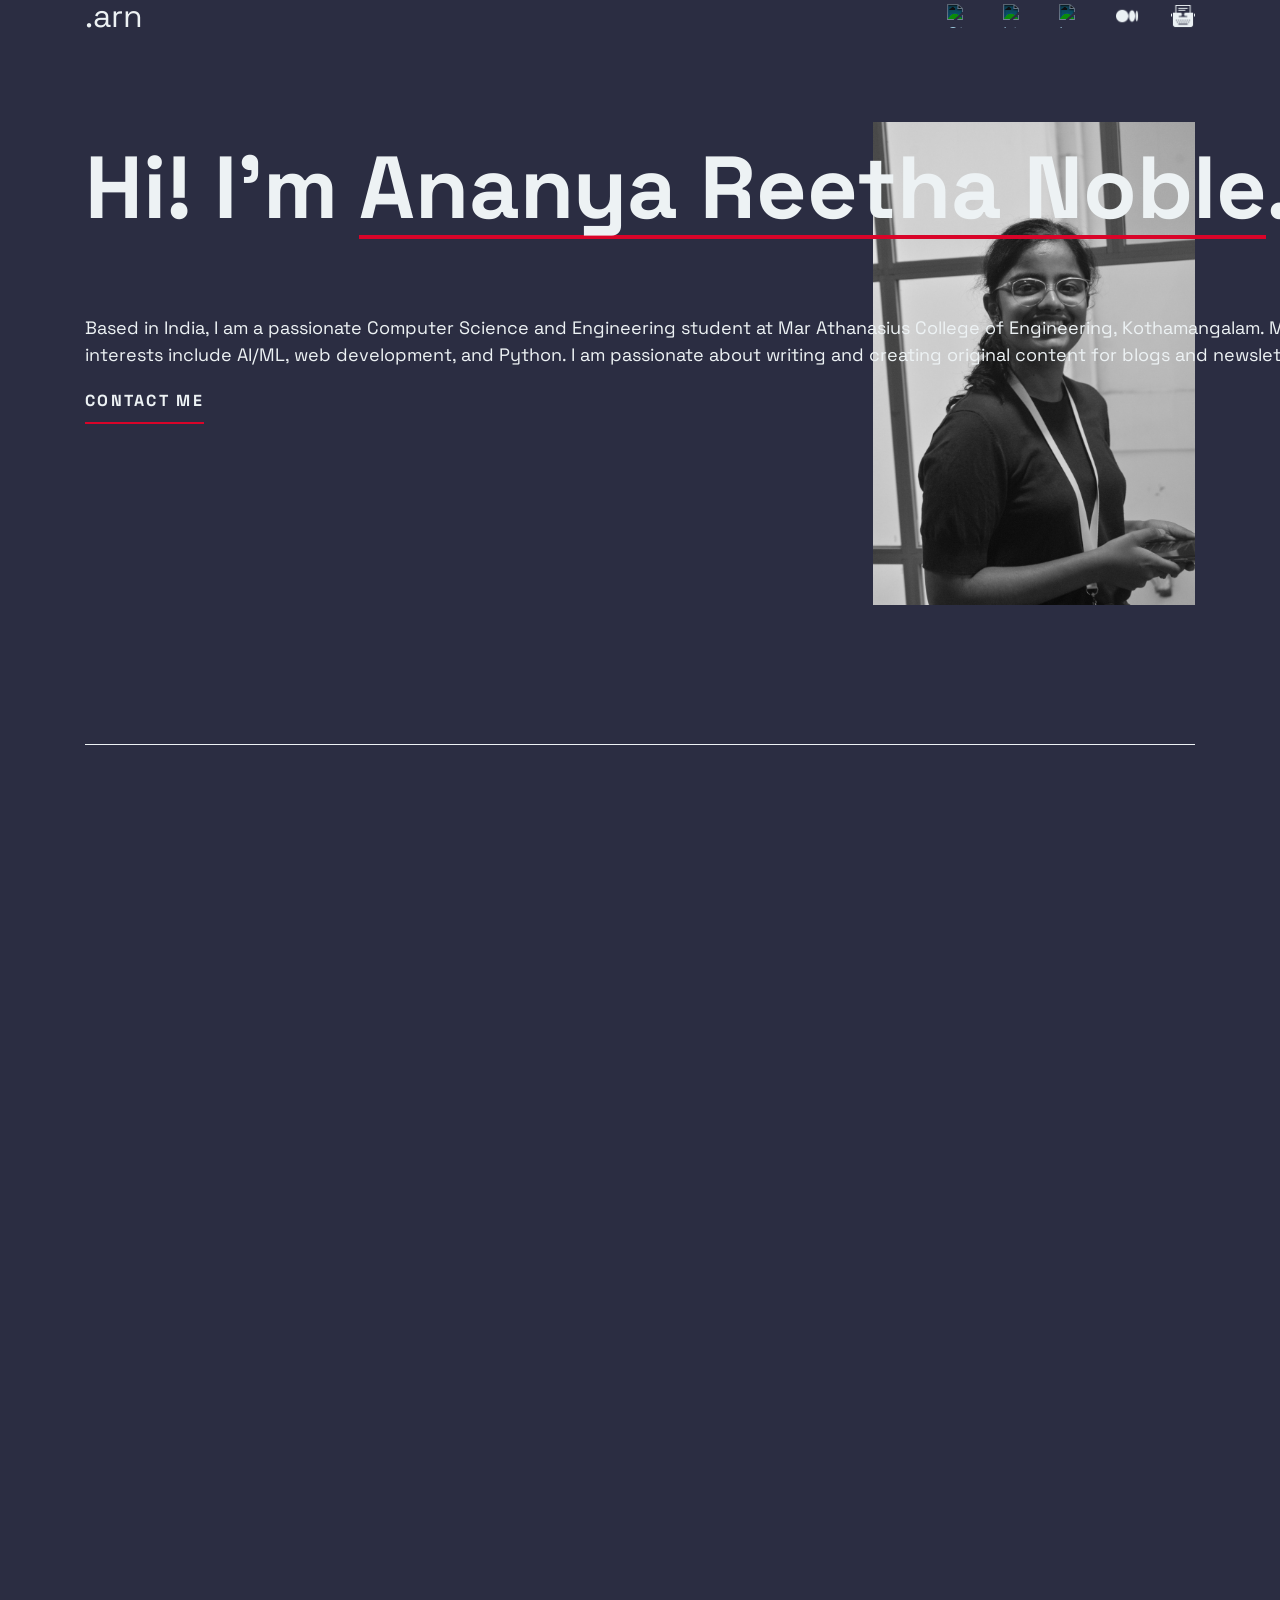
==== index.html @ d07ac7af "Update 5" ====
<!DOCTYPE html>
<html lang="en">
  <head>
    <meta charset="UTF-8" />
    <meta name="viewport" content="width-device-width, initial-scale = 1.0" />
    <link rel="stylesheet" href="style.css" />
    <title>Ananya</title>
    <link rel="preconnect" href="https://fonts.googleapis.com" />
    <link rel="preconnect" href="https://fonts.gstatic.com" crossorigin />
    <link
      href="https://fonts.googleapis.com/css2?family=Space+Grotesk:wght@400;500;700&display=swap"
      rel="stylesheet"
    />
  </head>
  <body>
    <header class="header">
      <div class="wrapper">
        <nav class="header_nav">
          <a href="/" class="header_home">.arn</a>
          <a href="https://github.com/ananyarn" class="social"
            ><img src="images/github.png" alt="GitHub" width="24" height="24"
          /></a>
          <a href="https://www.linkedin.com/in/ananya298/" class="social"
            ><img
              src="images/linkedin.png"
              alt="LinkedIn"
              width="24"
              height="24"
          /></a>
          <a href="https://www.instagram.com/_ananyarn_/" class="social"
            ><img
              src="images/instagram.png"
              alt="Instagram"
              width="24"
              height="24"
          /></a>
          <a href="https://arn2908.medium.com/" class="social"
            ><img src="images/medium.png" alt="Medium" width="24" height="24"
          /></a>
          <a href="https://ananyarita.wixsite.com/felicity" class="social"
            ><img src="images/blog.png" alt="Blog" width="24" height="24"
          /></a>
        </nav>
      </div>
    </header>
    <main id="main">
      <section class="hero">
        <div class="wrapper hero_wrapper">
          <picture class="hero_img">
            <source media="(min-width: 62.5em)" srcset="images/large.jpg" />
            <source media="(min-width: 37.5em)" srcset="images/medium.jpg" />
            <img
              class="hero_img"
              src="images/small.jpg"
              alt="Annu's Image"
              width-="174"
              height="383"
            />
          </picture>
          <div class="hero_text">
            <h1 class="hero_headline">
              Hi! <br />I'm <span>Ananya Reetha Noble</span>.
            </h1>
            <p class="hero_description">
              Based in India, I am a passionate Computer Science and Engineering
              student at Mar Athanasius College of Engineering, Kothamangalam.
              My interests include AI/ML, web development, and Python. I am
              passionate about writing and creating original content for blogs
              and newsletters.
            </p>
            <a href="" class="hero_contact underline">Contact Me</a>
          </div>
        </div>
      </section>
    </main>
    <footer class="footer"></footer>
  </body>
</html>
---- style.css ----
:root {
  --black: #2b2d42;
  --grey: #8d99ae;
  --white: #edf2f4;
  --red: #ef233c;
  --dred: #d90429;
  --fs-18: 1.125rem;
  --fs-88: 5.5rem;
  --fs-72: 4.5rem;
  --fs-40: 2.5rem;
  --fs-32: 2rem;
  --fs-48: 3rem;
  --fs-24: 1.5rem;
  --container: 69.375rem;
  --transition: 250ms ease-in-out;
}

html {
  box-sizing: border-box;
  font-size: 100%;
}

*,
*::before,
*::after {
  box-sizing: inherit;
}

h1,
h2,
h3,
p {
  margin-block-start: 0;
}

h1,
h2,
h3 {
  line-height: 1;
}

body {
  margin: 0;
  background-color: var(--black);
  font-family: "Space Grotesk", sans-serif;
  color: var(--white);
  font-size: var(--fs-18);
  line-height: 1.56;
  padding-bottom: 60rem;
}

h1,
h2,
p {
  margin-top: 0;
  font-size: 1rem;
  font-size: clamp(1rem, 0.86rem + 0.62vw, 1.125rem);
  line-height: 1.5;
  color: var(--white);
}

h1 {
  font-size: 2.5rem;
  font-size: clamp(2.5rem, 0.7rem + 7.7vw, 5.5rem);
  margin-top: 20px;
}

@media (min-width: 600px) {
  h1 {
    margin-bottom: 60px;
  }
}

a {
  transition: color var(--transition);
}

a:hover {
  color: var(--dred);
}

a.underline,
button {
  display: inline-block;
  padding-bottom: 0.625rem;
  font-size: 1rem;
  line-height: 1.625;
  letter-spacing: 0.143em;
  font-weight: 700;
  text-transform: uppercase;
  color: var(--white);
  text-decoration: none;
  background-image: linear-gradient(to right, var(--dred) 75%, var(--dred) 75%);
  background-position: 0 2.1em;
  background-repeat: repeat-x;
  background-size: 8px 2px;
}

.social img {
  display: block;
  filter: invert(98%) sepia(13%) saturate(482%) hue-rotate(170deg)
    brightness(100%) contrast(91%);
}

.social:hover > img {
  filter: invert(19%) sepia(96%) saturate(3857%) hue-rotate(340deg)
    brightness(81%) contrast(115%);
  transition: fill var(--transition);
}
.wrapper {
  width: calc(100%-2rem);
  max-width: var(--container);
  margin-inline: auto;
}

@media (min-width: 37.5rem) {
  .wrapper {
    width: calc(100%-3.5rem);
  }
}

.header_home {
  font-size: 1.5rem;
  font-size: clamp(1.5rem, 1.02rem + 2.04vw, 2rem);
  color: var(--white);
  text-decoration: none;
  flex: 1 0 100%;
  line-height: 1;
}

.header_nav {
  display: flex;
  flex-wrap: wrap;
  justify-content: center;
  text-align: center;
  gap: 20px 25px;
  /*margin-bottom: 90px;*/
}

@media (min-width: 37.5rem) {
  .header_nav {
    justify-content: flex-start;
    align-items: center;
    text-align: left;
    gap: 32px;
    margin-bottom: 90px;
  }
  .header_home {
    flex: 1;
    margin-inline-end: auto;
  }
}

.hero_img {
  position: absolute;
  top: 0;
  left: 50%;
  translate: -50%;
  width: 174px;
  height: auto;
}

.hero_text {
  position: relative;
  text-align: center;
  top: 295px;
}

h1 > span {
  background-image: linear-gradient(to right, var(--dred) 75%, var(--dred) 75%);
  background-position: 0 1.18em;
  background-repeat: repeat-x;
  background-size: 8px 4px;
}

.hero_wrapper {
  position: relative;
  padding-bottom: 320px;
  border-bottom: 1px solid var(--white);
}

.hero_headline > br {
  display: none;
}

.hero_headline {
  margin-block-end: 24px;
}

@media (min-width: 37.5em) {
  .hero_img {
    height: auto;
    width: 20.125rem;
    left: auto;
    right: 0;
    translate: 0;
  }
  .hero_text {
    width: 58vw;
    text-align: left;
    margin-top: 0;
    top: 0;
  }

  .hero_headline {
    margin-block-end: 60px;
  }

  .hero_headline > br {
    display: inline-block;
  }
}

@media (min-width: 62.5em) {
  .hero_img {
    height: auto;
    width: 20.125rem;
    left: auto;
    right: 0;
    translate: 0;
  }
  .hero_text {
    width: 100vw;
    text-align: left;
    margin-top: 0;
  }
  .hero_headline > br {
    display: none;
  }
}
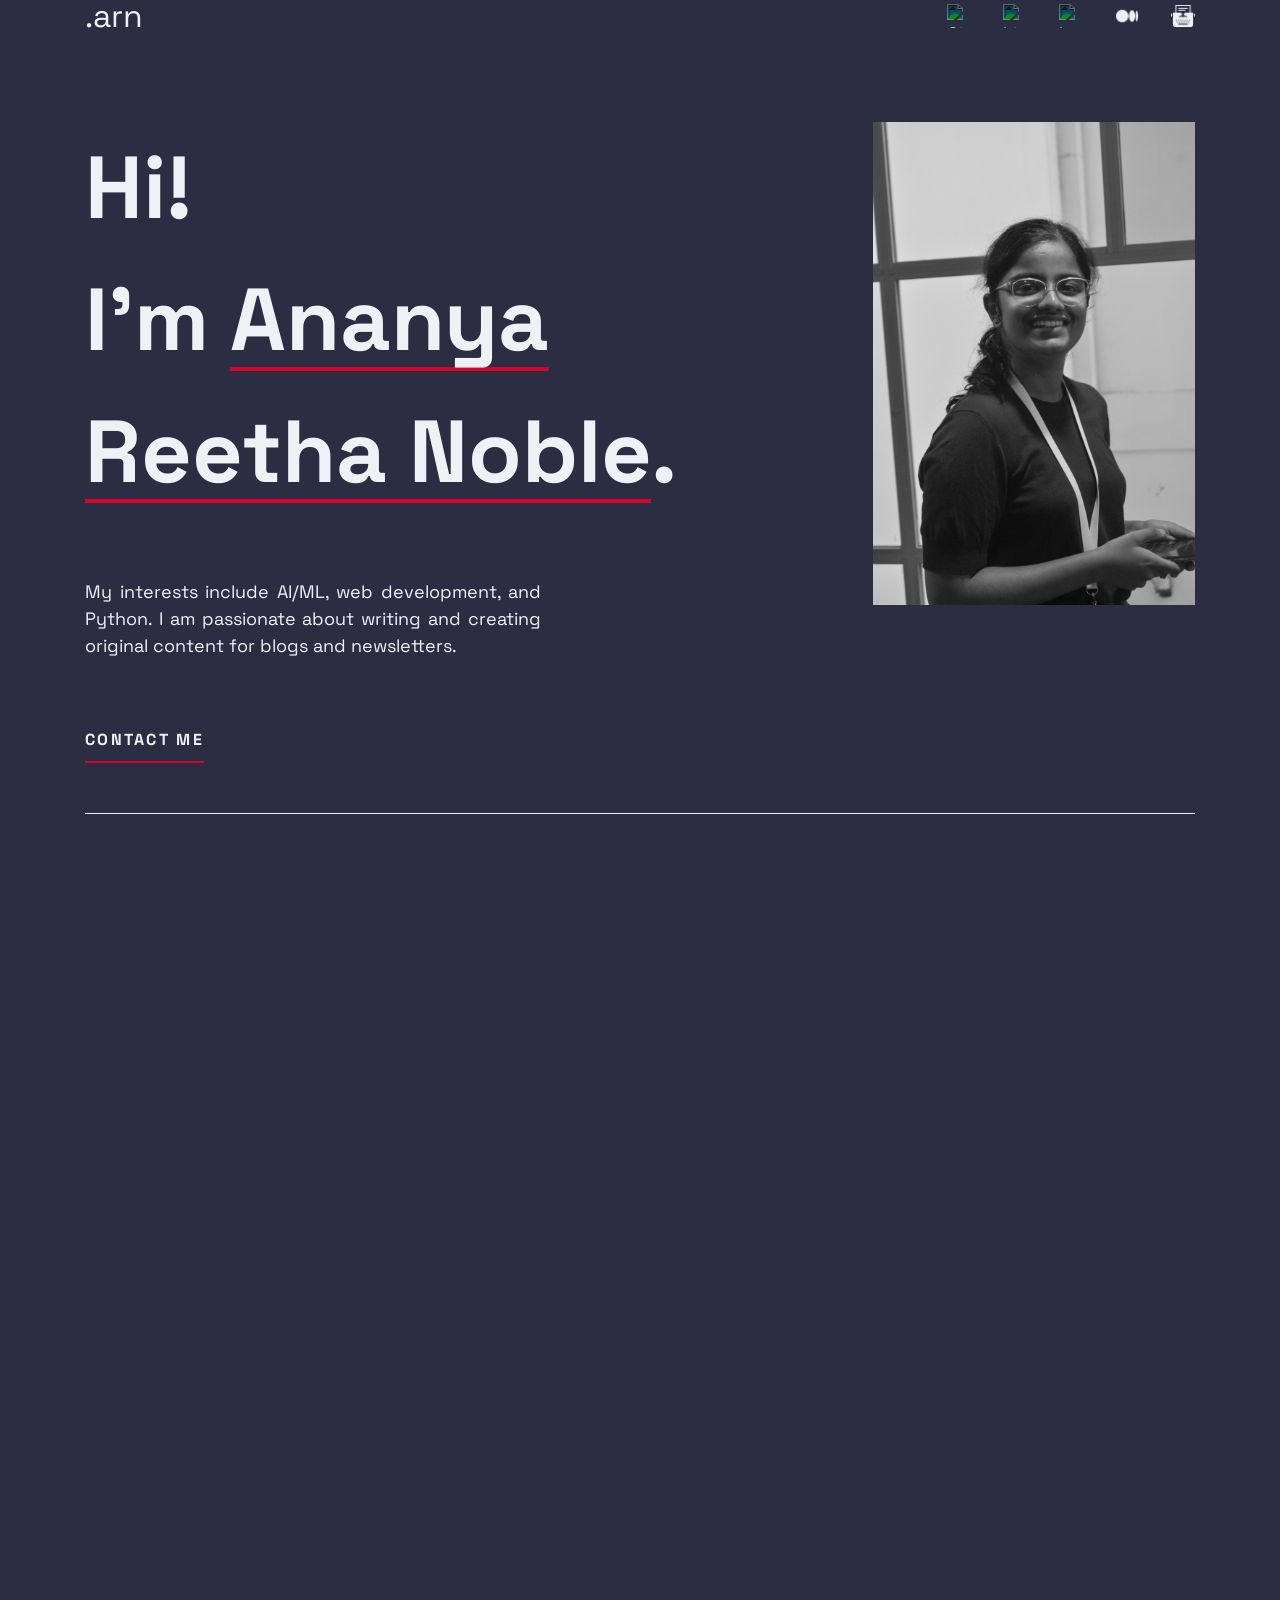
==== commit e3c35d09: "Update 6" ====
--- a/index.html
+++ b/index.html
@@ -59,11 +59,10 @@
           </picture>
           <div class="hero_text">
             <h1 class="hero_headline">
-              Hi! <br />I'm <span>Ananya Reetha Noble</span>.
+              Hi! <br />I'm
+              <span>Ananya <br class="desktop-br" />Reetha Noble</span>.
             </h1>
             <p class="hero_description">
-              Based in India, I am a passionate Computer Science and Engineering
-              student at Mar Athanasius College of Engineering, Kothamangalam.
               My interests include AI/ML, web development, and Python. I am
               passionate about writing and creating original content for blogs
               and newsletters.
--- a/style.css
+++ b/style.css
@@ -187,6 +187,14 @@
   margin-block-end: 24px;
 }
 
+.desktop-br {
+  display: none;
+}
+
+.hero_description {
+  margin-block-end: 24px;
+}
+
 @media (min-width: 37.5em) {
   .hero_img {
     height: auto;
@@ -209,6 +217,21 @@
   .hero_headline > br {
     display: inline-block;
   }
+
+  .desktop-br {
+    display: none;
+  }
+
+  .hero_description {
+    margin-block-end: 34px;
+    text-align: justify;
+  }
+
+  .hero_wrapper {
+    position: relative;
+    padding-bottom: 50px;
+    border-bottom: 1px solid var(--white);
+  }
 }
 
 @media (min-width: 62.5em) {
@@ -225,6 +248,18 @@
     margin-top: 0;
   }
   .hero_headline > br {
-    display: none;
-  }
-}
+    display: inline-block;
+  }
+  .desktop-br {
+    display: inline-block;
+  }
+  .hero_description {
+    width: 38ch;
+    margin-block-end: 66px;
+  }
+  .hero_wrapper {
+    position: relative;
+    padding-bottom: 50px;
+    border-bottom: 1px solid var(--white);
+  }
+}
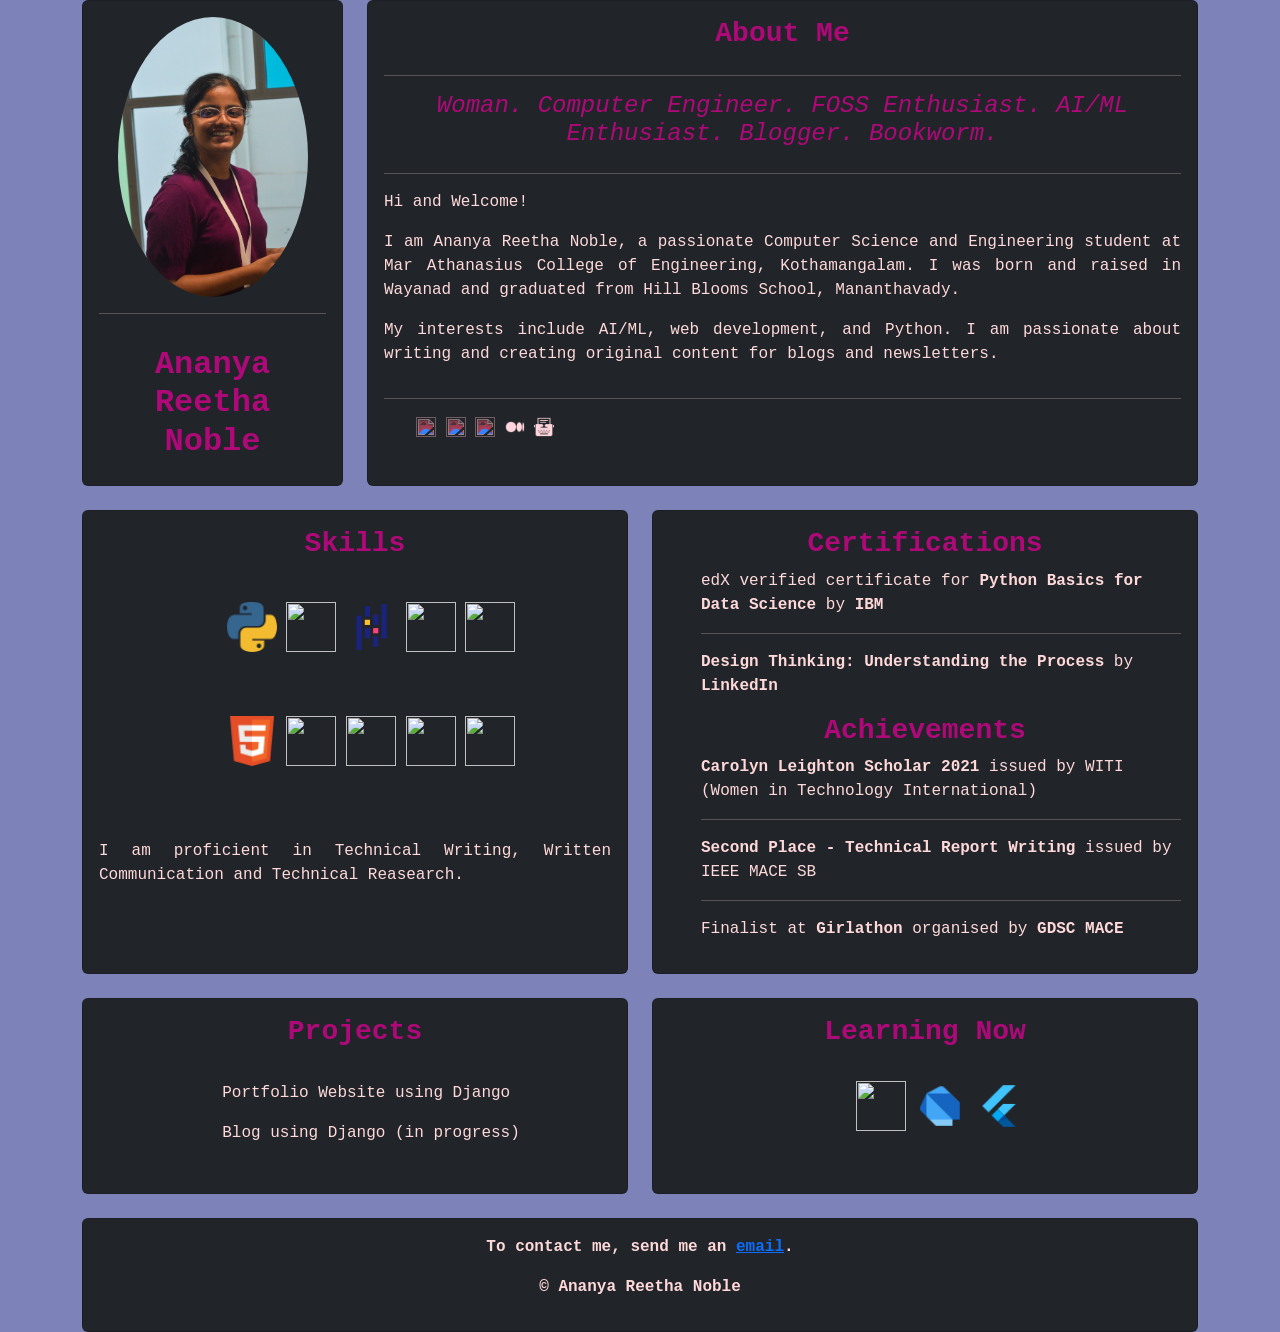
==== commit c8fd6bc3: "Final Update as of 9th April" ====
--- a/index.html
+++ b/index.html
@@ -1,77 +1,152 @@
 <!DOCTYPE html>
-<html lang="en">
-  <head>
-    <meta charset="UTF-8" />
-    <meta name="viewport" content="width-device-width, initial-scale = 1.0" />
-    <link rel="stylesheet" href="style.css" />
-    <title>Ananya</title>
-    <link rel="preconnect" href="https://fonts.googleapis.com" />
-    <link rel="preconnect" href="https://fonts.gstatic.com" crossorigin />
-    <link
-      href="https://fonts.googleapis.com/css2?family=Space+Grotesk:wght@400;500;700&display=swap"
-      rel="stylesheet"
-    />
-  </head>
-  <body>
-    <header class="header">
-      <div class="wrapper">
-        <nav class="header_nav">
-          <a href="/" class="header_home">.arn</a>
-          <a href="https://github.com/ananyarn" class="social"
-            ><img src="images/github.png" alt="GitHub" width="24" height="24"
-          /></a>
-          <a href="https://www.linkedin.com/in/ananya298/" class="social"
-            ><img
-              src="images/linkedin.png"
-              alt="LinkedIn"
-              width="24"
-              height="24"
-          /></a>
-          <a href="https://www.instagram.com/_ananyarn_/" class="social"
-            ><img
-              src="images/instagram.png"
-              alt="Instagram"
-              width="24"
-              height="24"
-          /></a>
-          <a href="https://arn2908.medium.com/" class="social"
-            ><img src="images/medium.png" alt="Medium" width="24" height="24"
-          /></a>
-          <a href="https://ananyarita.wixsite.com/felicity" class="social"
-            ><img src="images/blog.png" alt="Blog" width="24" height="24"
-          /></a>
-        </nav>
-      </div>
-    </header>
-    <main id="main">
-      <section class="hero">
-        <div class="wrapper hero_wrapper">
-          <picture class="hero_img">
-            <source media="(min-width: 62.5em)" srcset="images/large.jpg" />
-            <source media="(min-width: 37.5em)" srcset="images/medium.jpg" />
-            <img
-              class="hero_img"
-              src="images/small.jpg"
-              alt="Annu's Image"
-              width-="174"
-              height="383"
-            />
-          </picture>
-          <div class="hero_text">
-            <h1 class="hero_headline">
-              Hi! <br />I'm
-              <span>Ananya <br class="desktop-br" />Reetha Noble</span>.
-            </h1>
-            <p class="hero_description">
-              My interests include AI/ML, web development, and Python. I am
-              passionate about writing and creating original content for blogs
-              and newsletters.
-            </p>
-            <a href="" class="hero_contact underline">Contact Me</a>
-          </div>
+<html>
+    <head>
+        <title>Ananya</title>
+        <link rel = "stylesheet" href="style.css">
+        <meta name="viewport" content="width=device-width, initial-scale=1">
+        <link href="https://cdn.jsdelivr.net/npm/bootstrap@5.3.0-alpha2/dist/css/bootstrap.min.css" rel="stylesheet" integrity="sha384-aFq/bzH65dt+w6FI2ooMVUpc+21e0SRygnTpmBvdBgSdnuTN7QbdgL+OapgHtvPp" crossorigin="anonymous">
+        <style>
+            body{
+                font-family: 'Courier New', monospace;
+                color: #FFD9DA;
+            }
+            h2{
+                color: #AF0979;
+                text-align: center;
+            }
+            h3{
+                color: #AF0979;
+                text-align: center;
+            }
+            h4{
+                text-align: center;
+                color: #AF0979;
+            }
+            p{
+                text-align: justify;
+            }
+        </style>
+    </head>
+    <body>
+        <div class = "container">
+            <div class = "row"> 
+                <div class = "col-md-3">
+                    <div id = "profile-wrapper" class = "card card-body h-100 bg-dark" >
+                        <img id = "profile-pic" src = "images/annuritanobs.jpg">
+                        <hr>
+                        <p></p>
+                        <h2><b>Ananya Reetha Noble</b></h2>
+                    </div>
+                </div>
+                <div class = "col-md-9">
+                    <div class = "card card-body h-100 bg-dark">
+                        <h3><b>About Me</b></h3>
+                        <hr>
+                        <h4><i>Woman. Computer Engineer. FOSS Enthusiast. AI/ML Enthusiast. Blogger. Bookworm.</i></h4>
+                        <hr>
+                        <p>Hi and Welcome!</p>
+                        <p>I am Ananya Reetha Noble, a passionate Computer Science and Engineering student at Mar Athanasius College of Engineering, Kothamangalam. I was born and raised in Wayanad and graduated from Hill Blooms School, Mananthavady.</p>
+                        <p>My interests include AI/ML, web development, and Python. I am passionate about writing and creating original content for blogs and newsletters. </p>
+                        <hr>
+                        <ul class="social-links">
+                            <li><a href="https://www.instagram.com/_ananyarn_/"><img class="social" src = "images/instagram.png"></a></li>
+                            <li><a href="https://www.linkedin.com/in/ananya298/"><img class="social" src = "images/linkedin.png"></a></li>
+                            <li><a href="https://github.com/ananyarn"><img class="social" src = "images/github.png"></a></li>
+                            <li><a href="https://arn2908.medium.com/"><img class="social" src = "images/medium.png"></a></li>
+                            <li><a href="https://ananyarita.wixsite.com/felicity"><img class="social" src = "images/blog.png"></a></li>
+                        </ul>
+                    </div>
+                </div>
+            </div>
         </div>
-      </section>
-    </main>
-    <footer class="footer"></footer>
-  </body>
-</html>
+        <br>
+        <div class = "container">
+            <div class = "row">
+                <div class = "col-md-6">
+                    <div class = "card card-body  align-items-center h-100 bg-dark">
+                        <h3><b>Skills</b></h3>
+                        <hr>
+                        <ul class="skills-list">
+                            <li><img class="skills" src = "images/python.png"></li>
+                            <li><img class="skills" src = "images/django.png"></li>
+                            <li><img class="skills" src = "images/pandas.png"></li>
+                            <li><img class="skills" src = "images/numpy.png"></li>
+                            <li><img class="skills" src = "images/mysql.png"></li>
+                        </ul>
+                        <br>
+                        <br>
+                        <ul class="skills-list">
+                            <li><img class="skills" src = "images/html.png"></li>
+                            <li><img class="skills" src = "images/css.png"></li>
+                            <li><img class="skills" src = "images/bootstrap.png"></li>
+                            <li><img class="skills" src = "images/c.png"></li>
+                            <li><img class="skills" src = "images/java.png"></li>
+                        </ul>
+                        <br>
+                        <hr>
+                        <p>I am proficient in Technical Writing, Written Communication and Technical Reasearch.</p>
+                    </div>
+                </div>
+                <div class = "col-md-6">
+                    <div class = "card card-body h-100 bg-dark">
+                        <h3><b>Certifications</b></h3>
+                        <div>
+                            <ol>
+                                <li>edX verified certificate for <b>Python Basics for Data Science</b> by <b>IBM</b></li>
+                                <hr>
+                                <li><b>Design Thinking: Understanding the Process</b> by <b>LinkedIn</b></li>
+                            </ol>
+                        </div>
+                        <h3><b>Achievements</b></h3>
+                        <div>
+                            <ol>
+                                <li><b>Carolyn Leighton Scholar 2021</b> issued by WITI (Women in Technology International)</li>
+                                <hr>
+                                <li><b>Second Place - Technical Report Writing</b> issued by IEEE MACE SB</li>
+                                <hr>
+                                <li>Finalist at <b>Girlathon</b> organised by <b>GDSC MACE</b></li>
+                            </ol>
+                        </div>
+                    </div>
+                </div>
+            </div>
+        </div>
+        <br>
+        <div class = "container">
+            <div class = "row">
+                <div class = "col-md-6">
+                    <div class = "card card-body align-items-center h-100 bg-dark">
+                        <h3><b>Projects</b></h3>
+                        <br>
+                        <ul>
+                            <p>Portfolio Website using Django</p>
+                            <p>Blog using Django (in progress)</p>
+                        </ul>
+                    </div>
+                </div> 
+                <div class = "col-md-6">
+                    <div class = "card card-body align-items-center h-100 bg-dark">
+                        <h3><b>Learning Now<b></h3>
+                        <br>
+                        <ul class="skills-list">
+                            <li><img class="skills" src = "images/tensorflow.png"></li>
+                            <li><img class="skills" src = "images/dart.png"></li>
+                            <li><img class="skills" src = "images/flutter.png"></li>
+                        </ul>
+                    </div>
+                </div>
+            </div>
+        </div>
+        <br>
+        <div class = "container">
+            <div class = "row"> 
+                <div class = "col-md-12">
+                    <div class = "card card-body align-items-center h-100 bg-dark">
+                        <p>To contact me, send me an <a href = "mailto: ananyarita@gmail.com">email</a>.</p>
+                        <p>&copy; Ananya Reetha Noble</p>
+                    </div>
+                </div>
+            </div>
+        </div>
+    </body>
+</html>
--- a/style.css
+++ b/style.css
@@ -1,265 +1,47 @@
-:root {
-  --black: #2b2d42;
-  --grey: #8d99ae;
-  --white: #edf2f4;
-  --red: #ef233c;
-  --dred: #d90429;
-  --fs-18: 1.125rem;
-  --fs-88: 5.5rem;
-  --fs-72: 4.5rem;
-  --fs-40: 2.5rem;
-  --fs-32: 2rem;
-  --fs-48: 3rem;
-  --fs-24: 1.5rem;
-  --container: 69.375rem;
-  --transition: 250ms ease-in-out;
+body {
+  background-color: #7d82b8 !important;
+  font-family: "Courier New", monospace;
+}
+#profile-wrapper {
+  text-align: center;
 }
 
-html {
-  box-sizing: border-box;
-  font-size: 100%;
+#profile-pic {
+  width: 190px;
+  height: 280px;
+  border-radius: 75%;
+  margin-left: auto;
+  margin-right: auto;
 }
 
-*,
-*::before,
-*::after {
-  box-sizing: inherit;
+ul {
+  padding: 0;
+  list-style-type: none;
 }
 
-h1,
-h2,
-h3,
-p {
-  margin-block-start: 0;
+.social-links ul,
+li {
+  display: inline-block;
 }
 
-h1,
-h2,
-h3 {
-  line-height: 1;
+.skills-list ul,
+li {
+  display: inline-block;
 }
 
-body {
-  margin: 0;
-  background-color: var(--black);
-  font-family: "Space Grotesk", sans-serif;
-  color: var(--white);
-  font-size: var(--fs-18);
-  line-height: 1.56;
-  padding-bottom: 60rem;
+.social {
+  width: 20px;
+  height: 20px;
+  filter: invert(79%) sepia(14%) saturate(353%) hue-rotate(297deg)
+    brightness(106%) contrast(103%);
 }
 
-h1,
-h2,
-p {
-  margin-top: 0;
-  font-size: 1rem;
-  font-size: clamp(1rem, 0.86rem + 0.62vw, 1.125rem);
-  line-height: 1.5;
-  color: var(--white);
+.social:hover {
+  filter: invert(14%) sepia(72%) saturate(7031%) hue-rotate(311deg)
+    brightness(73%) contrast(96%);
 }
 
-h1 {
-  font-size: 2.5rem;
-  font-size: clamp(2.5rem, 0.7rem + 7.7vw, 5.5rem);
-  margin-top: 20px;
+.skills {
+  width: 50px;
+  height: 50px;
 }
-
-@media (min-width: 600px) {
-  h1 {
-    margin-bottom: 60px;
-  }
-}
-
-a {
-  transition: color var(--transition);
-}
-
-a:hover {
-  color: var(--dred);
-}
-
-a.underline,
-button {
-  display: inline-block;
-  padding-bottom: 0.625rem;
-  font-size: 1rem;
-  line-height: 1.625;
-  letter-spacing: 0.143em;
-  font-weight: 700;
-  text-transform: uppercase;
-  color: var(--white);
-  text-decoration: none;
-  background-image: linear-gradient(to right, var(--dred) 75%, var(--dred) 75%);
-  background-position: 0 2.1em;
-  background-repeat: repeat-x;
-  background-size: 8px 2px;
-}
-
-.social img {
-  display: block;
-  filter: invert(98%) sepia(13%) saturate(482%) hue-rotate(170deg)
-    brightness(100%) contrast(91%);
-}
-
-.social:hover > img {
-  filter: invert(19%) sepia(96%) saturate(3857%) hue-rotate(340deg)
-    brightness(81%) contrast(115%);
-  transition: fill var(--transition);
-}
-.wrapper {
-  width: calc(100%-2rem);
-  max-width: var(--container);
-  margin-inline: auto;
-}
-
-@media (min-width: 37.5rem) {
-  .wrapper {
-    width: calc(100%-3.5rem);
-  }
-}
-
-.header_home {
-  font-size: 1.5rem;
-  font-size: clamp(1.5rem, 1.02rem + 2.04vw, 2rem);
-  color: var(--white);
-  text-decoration: none;
-  flex: 1 0 100%;
-  line-height: 1;
-}
-
-.header_nav {
-  display: flex;
-  flex-wrap: wrap;
-  justify-content: center;
-  text-align: center;
-  gap: 20px 25px;
-  /*margin-bottom: 90px;*/
-}
-
-@media (min-width: 37.5rem) {
-  .header_nav {
-    justify-content: flex-start;
-    align-items: center;
-    text-align: left;
-    gap: 32px;
-    margin-bottom: 90px;
-  }
-  .header_home {
-    flex: 1;
-    margin-inline-end: auto;
-  }
-}
-
-.hero_img {
-  position: absolute;
-  top: 0;
-  left: 50%;
-  translate: -50%;
-  width: 174px;
-  height: auto;
-}
-
-.hero_text {
-  position: relative;
-  text-align: center;
-  top: 295px;
-}
-
-h1 > span {
-  background-image: linear-gradient(to right, var(--dred) 75%, var(--dred) 75%);
-  background-position: 0 1.18em;
-  background-repeat: repeat-x;
-  background-size: 8px 4px;
-}
-
-.hero_wrapper {
-  position: relative;
-  padding-bottom: 320px;
-  border-bottom: 1px solid var(--white);
-}
-
-.hero_headline > br {
-  display: none;
-}
-
-.hero_headline {
-  margin-block-end: 24px;
-}
-
-.desktop-br {
-  display: none;
-}
-
-.hero_description {
-  margin-block-end: 24px;
-}
-
-@media (min-width: 37.5em) {
-  .hero_img {
-    height: auto;
-    width: 20.125rem;
-    left: auto;
-    right: 0;
-    translate: 0;
-  }
-  .hero_text {
-    width: 58vw;
-    text-align: left;
-    margin-top: 0;
-    top: 0;
-  }
-
-  .hero_headline {
-    margin-block-end: 60px;
-  }
-
-  .hero_headline > br {
-    display: inline-block;
-  }
-
-  .desktop-br {
-    display: none;
-  }
-
-  .hero_description {
-    margin-block-end: 34px;
-    text-align: justify;
-  }
-
-  .hero_wrapper {
-    position: relative;
-    padding-bottom: 50px;
-    border-bottom: 1px solid var(--white);
-  }
-}
-
-@media (min-width: 62.5em) {
-  .hero_img {
-    height: auto;
-    width: 20.125rem;
-    left: auto;
-    right: 0;
-    translate: 0;
-  }
-  .hero_text {
-    width: 100vw;
-    text-align: left;
-    margin-top: 0;
-  }
-  .hero_headline > br {
-    display: inline-block;
-  }
-  .desktop-br {
-    display: inline-block;
-  }
-  .hero_description {
-    width: 38ch;
-    margin-block-end: 66px;
-  }
-  .hero_wrapper {
-    position: relative;
-    padding-bottom: 50px;
-    border-bottom: 1px solid var(--white);
-  }
-}
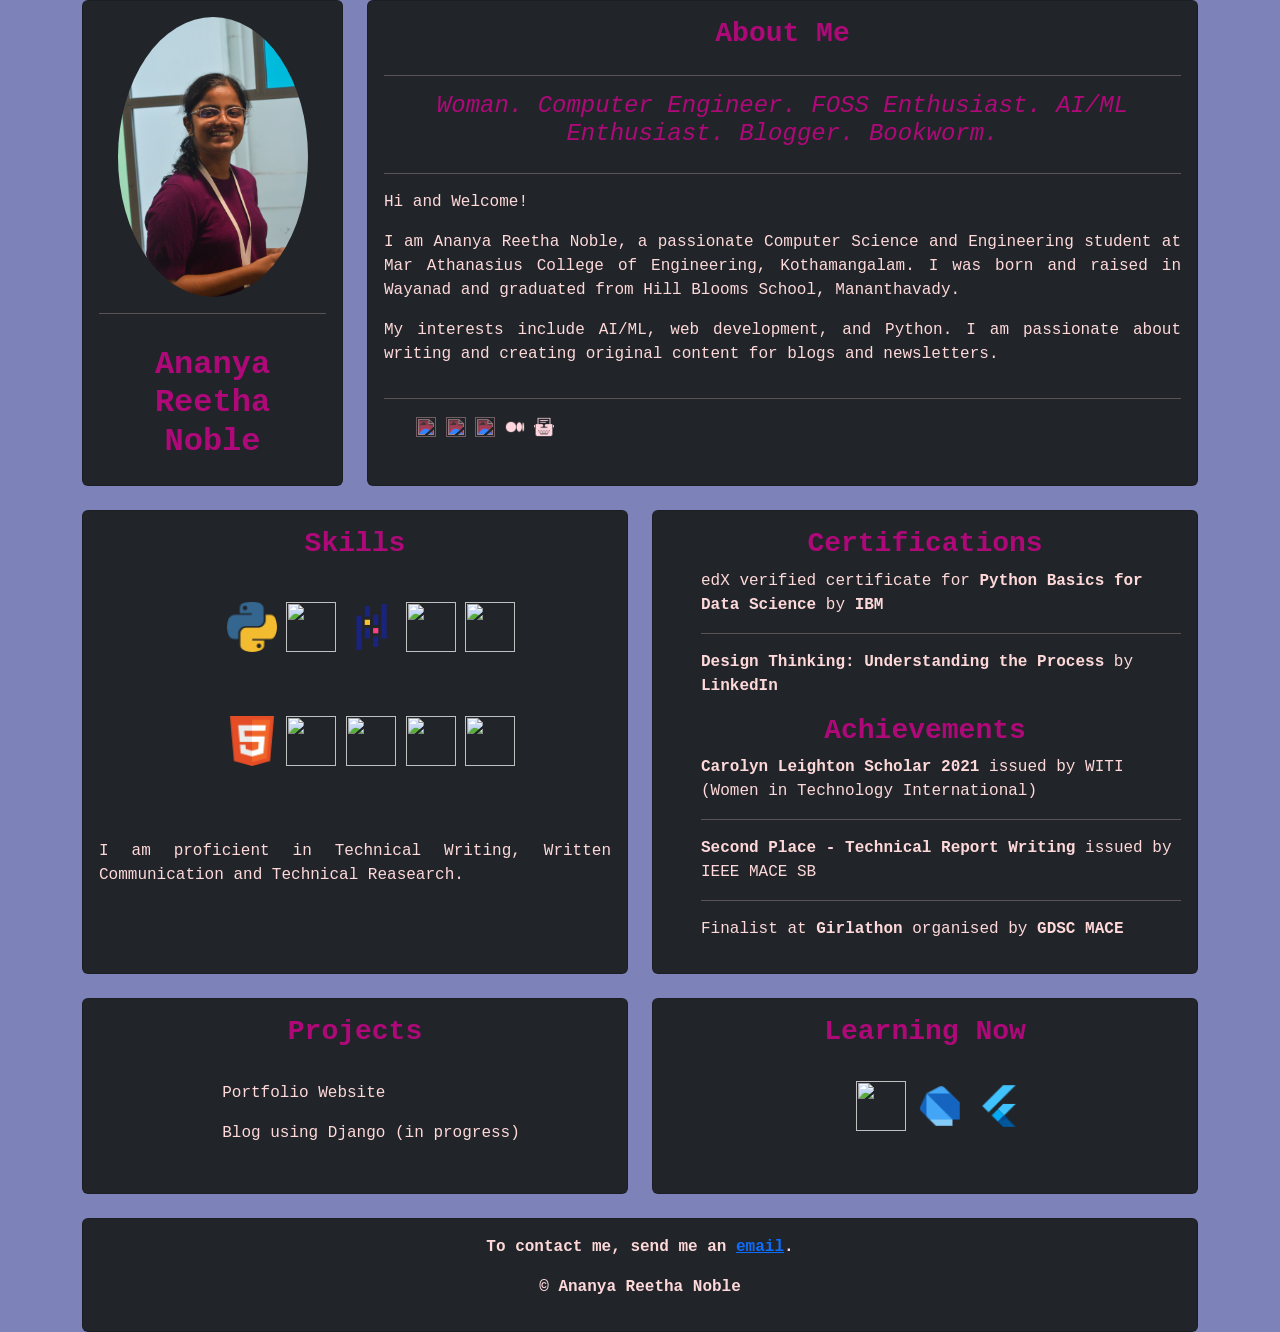
==== commit 797f11b8: "Just an edit" ====
--- a/index.html
+++ b/index.html
@@ -119,7 +119,7 @@
                         <h3><b>Projects</b></h3>
                         <br>
                         <ul>
-                            <p>Portfolio Website using Django</p>
+                            <p>Portfolio Website</p>
                             <p>Blog using Django (in progress)</p>
                         </ul>
                     </div>
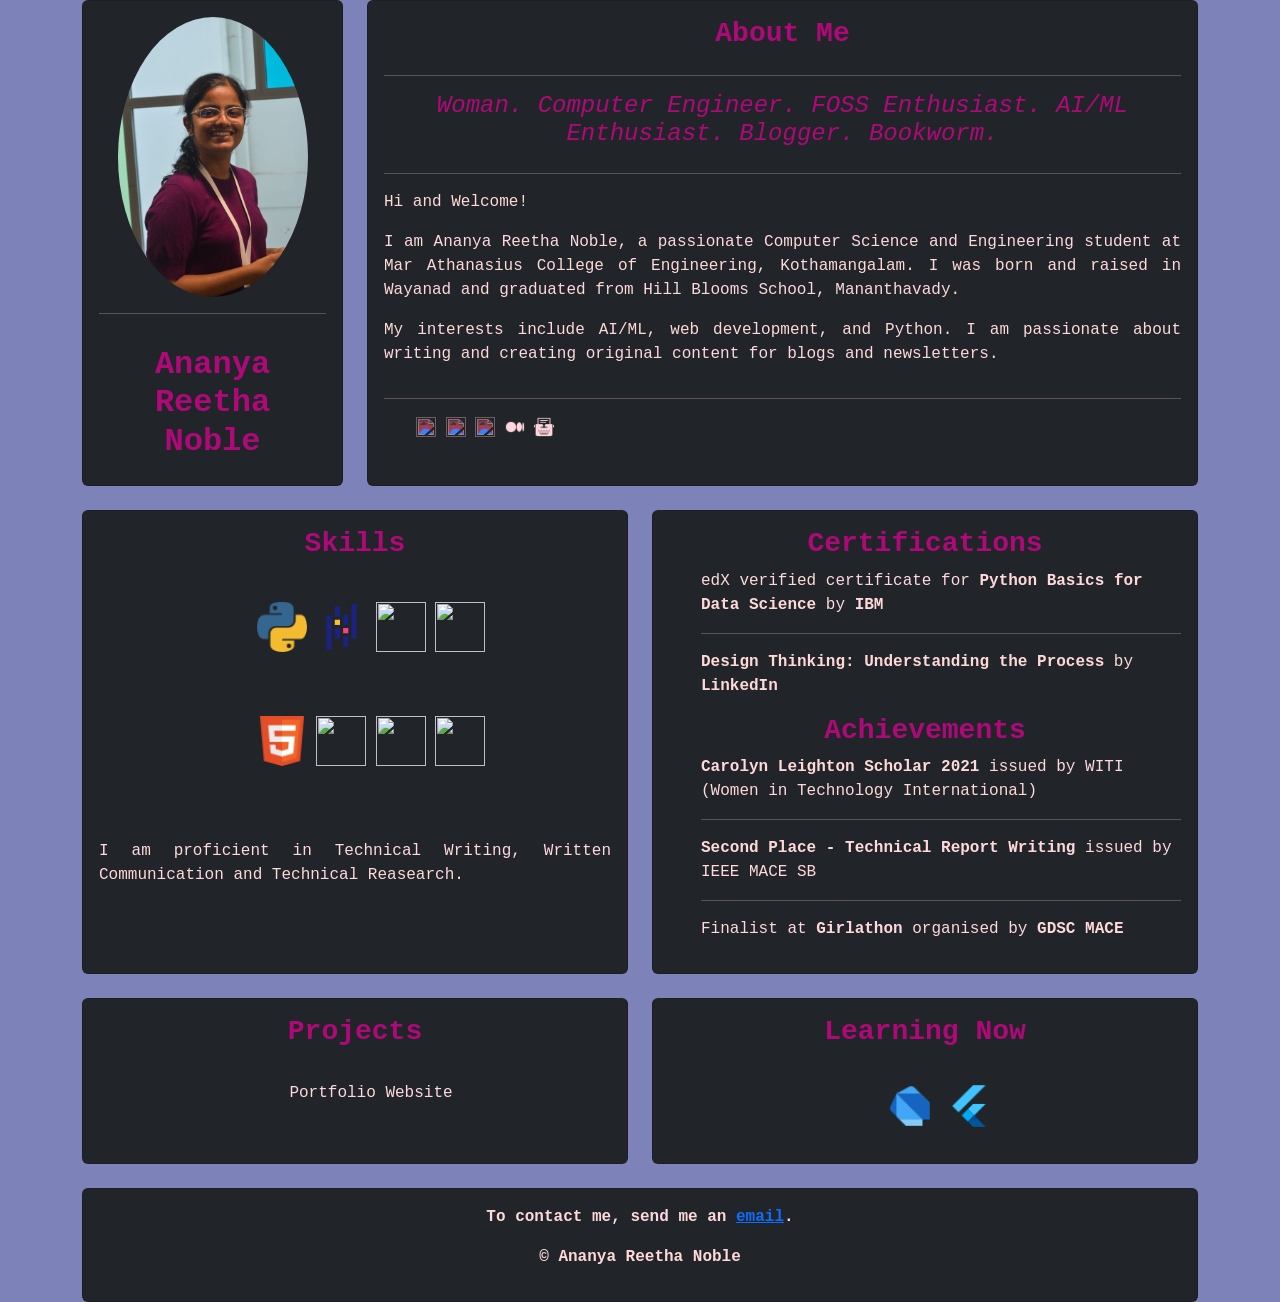
==== commit 52100048: "Update index.html" ====
--- a/index.html
+++ b/index.html
@@ -68,7 +68,6 @@
                         <hr>
                         <ul class="skills-list">
                             <li><img class="skills" src = "images/python.png"></li>
-                            <li><img class="skills" src = "images/django.png"></li>
                             <li><img class="skills" src = "images/pandas.png"></li>
                             <li><img class="skills" src = "images/numpy.png"></li>
                             <li><img class="skills" src = "images/mysql.png"></li>
@@ -78,7 +77,6 @@
                         <ul class="skills-list">
                             <li><img class="skills" src = "images/html.png"></li>
                             <li><img class="skills" src = "images/css.png"></li>
-                            <li><img class="skills" src = "images/bootstrap.png"></li>
                             <li><img class="skills" src = "images/c.png"></li>
                             <li><img class="skills" src = "images/java.png"></li>
                         </ul>
@@ -120,7 +118,6 @@
                         <br>
                         <ul>
                             <p>Portfolio Website</p>
-                            <p>Blog using Django (in progress)</p>
                         </ul>
                     </div>
                 </div> 
@@ -129,7 +126,6 @@
                         <h3><b>Learning Now<b></h3>
                         <br>
                         <ul class="skills-list">
-                            <li><img class="skills" src = "images/tensorflow.png"></li>
                             <li><img class="skills" src = "images/dart.png"></li>
                             <li><img class="skills" src = "images/flutter.png"></li>
                         </ul>
@@ -149,4 +145,4 @@
             </div>
         </div>
     </body>
-</html>+</html>
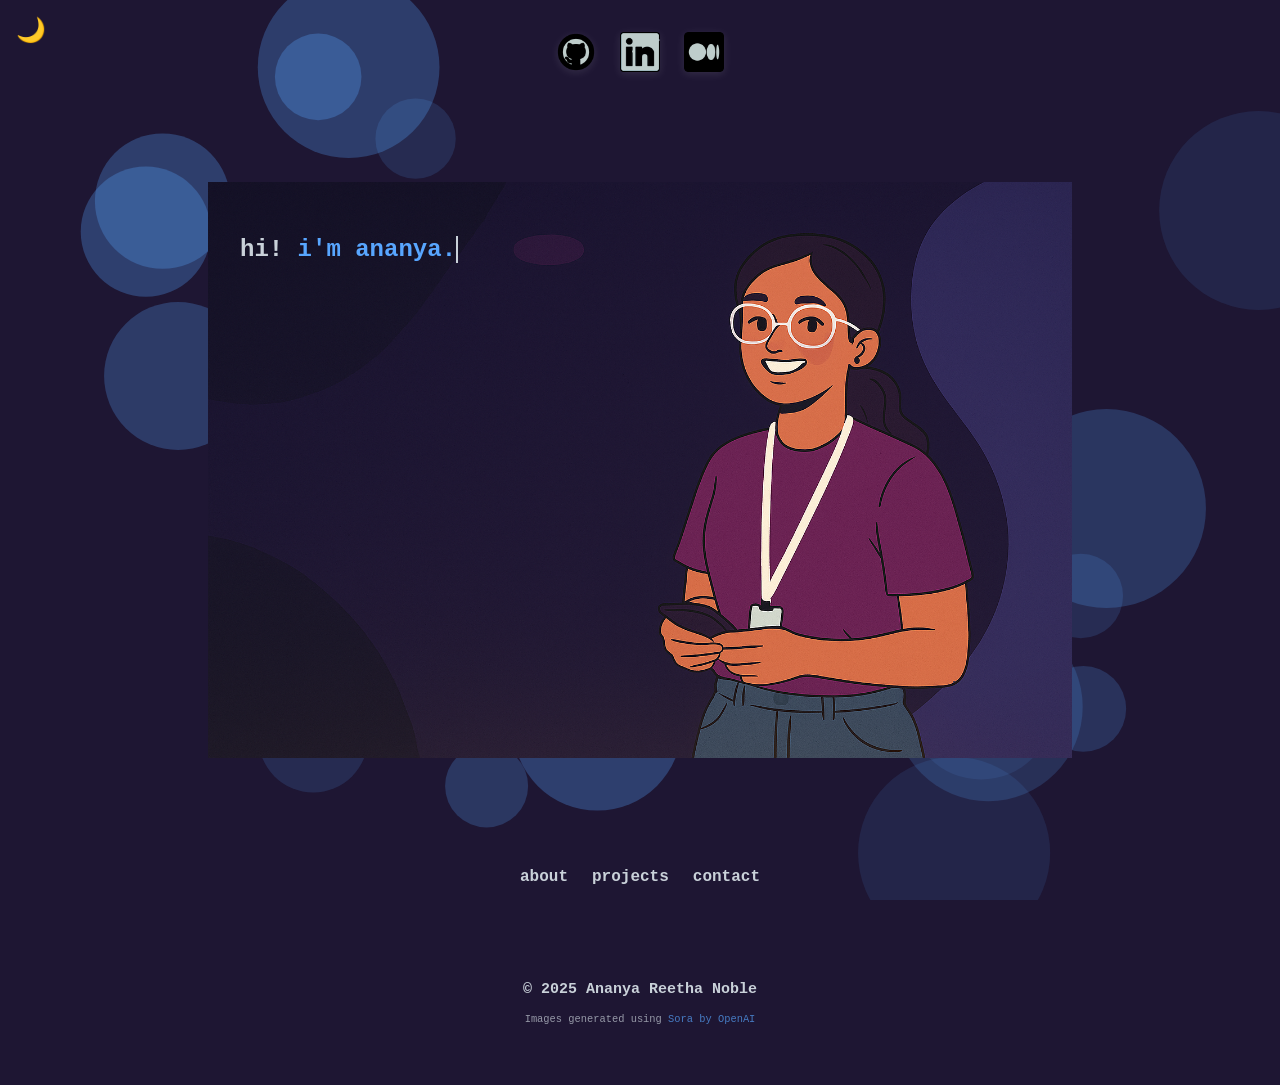
==== commit 3a2853dc: "New Portfolio" ====
--- a/index.html
+++ b/index.html
@@ -1,148 +1,38 @@
 <!DOCTYPE html>
-<html>
-    <head>
-        <title>Ananya</title>
-        <link rel = "stylesheet" href="style.css">
-        <meta name="viewport" content="width=device-width, initial-scale=1">
-        <link href="https://cdn.jsdelivr.net/npm/bootstrap@5.3.0-alpha2/dist/css/bootstrap.min.css" rel="stylesheet" integrity="sha384-aFq/bzH65dt+w6FI2ooMVUpc+21e0SRygnTpmBvdBgSdnuTN7QbdgL+OapgHtvPp" crossorigin="anonymous">
-        <style>
-            body{
-                font-family: 'Courier New', monospace;
-                color: #FFD9DA;
-            }
-            h2{
-                color: #AF0979;
-                text-align: center;
-            }
-            h3{
-                color: #AF0979;
-                text-align: center;
-            }
-            h4{
-                text-align: center;
-                color: #AF0979;
-            }
-            p{
-                text-align: justify;
-            }
-        </style>
-    </head>
-    <body>
-        <div class = "container">
-            <div class = "row"> 
-                <div class = "col-md-3">
-                    <div id = "profile-wrapper" class = "card card-body h-100 bg-dark" >
-                        <img id = "profile-pic" src = "images/annuritanobs.jpg">
-                        <hr>
-                        <p></p>
-                        <h2><b>Ananya Reetha Noble</b></h2>
-                    </div>
-                </div>
-                <div class = "col-md-9">
-                    <div class = "card card-body h-100 bg-dark">
-                        <h3><b>About Me</b></h3>
-                        <hr>
-                        <h4><i>Woman. Computer Engineer. FOSS Enthusiast. AI/ML Enthusiast. Blogger. Bookworm.</i></h4>
-                        <hr>
-                        <p>Hi and Welcome!</p>
-                        <p>I am Ananya Reetha Noble, a passionate Computer Science and Engineering student at Mar Athanasius College of Engineering, Kothamangalam. I was born and raised in Wayanad and graduated from Hill Blooms School, Mananthavady.</p>
-                        <p>My interests include AI/ML, web development, and Python. I am passionate about writing and creating original content for blogs and newsletters. </p>
-                        <hr>
-                        <ul class="social-links">
-                            <li><a href="https://www.instagram.com/_ananyarn_/"><img class="social" src = "images/instagram.png"></a></li>
-                            <li><a href="https://www.linkedin.com/in/ananya298/"><img class="social" src = "images/linkedin.png"></a></li>
-                            <li><a href="https://github.com/ananyarn"><img class="social" src = "images/github.png"></a></li>
-                            <li><a href="https://arn2908.medium.com/"><img class="social" src = "images/medium.png"></a></li>
-                            <li><a href="https://ananyarita.wixsite.com/felicity"><img class="social" src = "images/blog.png"></a></li>
-                        </ul>
-                    </div>
-                </div>
-            </div>
-        </div>
-        <br>
-        <div class = "container">
-            <div class = "row">
-                <div class = "col-md-6">
-                    <div class = "card card-body  align-items-center h-100 bg-dark">
-                        <h3><b>Skills</b></h3>
-                        <hr>
-                        <ul class="skills-list">
-                            <li><img class="skills" src = "images/python.png"></li>
-                            <li><img class="skills" src = "images/pandas.png"></li>
-                            <li><img class="skills" src = "images/numpy.png"></li>
-                            <li><img class="skills" src = "images/mysql.png"></li>
-                        </ul>
-                        <br>
-                        <br>
-                        <ul class="skills-list">
-                            <li><img class="skills" src = "images/html.png"></li>
-                            <li><img class="skills" src = "images/css.png"></li>
-                            <li><img class="skills" src = "images/c.png"></li>
-                            <li><img class="skills" src = "images/java.png"></li>
-                        </ul>
-                        <br>
-                        <hr>
-                        <p>I am proficient in Technical Writing, Written Communication and Technical Reasearch.</p>
-                    </div>
-                </div>
-                <div class = "col-md-6">
-                    <div class = "card card-body h-100 bg-dark">
-                        <h3><b>Certifications</b></h3>
-                        <div>
-                            <ol>
-                                <li>edX verified certificate for <b>Python Basics for Data Science</b> by <b>IBM</b></li>
-                                <hr>
-                                <li><b>Design Thinking: Understanding the Process</b> by <b>LinkedIn</b></li>
-                            </ol>
-                        </div>
-                        <h3><b>Achievements</b></h3>
-                        <div>
-                            <ol>
-                                <li><b>Carolyn Leighton Scholar 2021</b> issued by WITI (Women in Technology International)</li>
-                                <hr>
-                                <li><b>Second Place - Technical Report Writing</b> issued by IEEE MACE SB</li>
-                                <hr>
-                                <li>Finalist at <b>Girlathon</b> organised by <b>GDSC MACE</b></li>
-                            </ol>
-                        </div>
-                    </div>
-                </div>
-            </div>
-        </div>
-        <br>
-        <div class = "container">
-            <div class = "row">
-                <div class = "col-md-6">
-                    <div class = "card card-body align-items-center h-100 bg-dark">
-                        <h3><b>Projects</b></h3>
-                        <br>
-                        <ul>
-                            <p>Portfolio Website</p>
-                        </ul>
-                    </div>
-                </div> 
-                <div class = "col-md-6">
-                    <div class = "card card-body align-items-center h-100 bg-dark">
-                        <h3><b>Learning Now<b></h3>
-                        <br>
-                        <ul class="skills-list">
-                            <li><img class="skills" src = "images/dart.png"></li>
-                            <li><img class="skills" src = "images/flutter.png"></li>
-                        </ul>
-                    </div>
-                </div>
-            </div>
-        </div>
-        <br>
-        <div class = "container">
-            <div class = "row"> 
-                <div class = "col-md-12">
-                    <div class = "card card-body align-items-center h-100 bg-dark">
-                        <p>To contact me, send me an <a href = "mailto: ananyarita@gmail.com">email</a>.</p>
-                        <p>&copy; Ananya Reetha Noble</p>
-                    </div>
-                </div>
-            </div>
-        </div>
-    </body>
+<html lang="en">
+<head>
+  <meta charset="UTF-8" />
+  <meta name="viewport" content="width=device-width, initial-scale=1.0" />
+  <title>Ananya Reetha Noble</title>
+  <link rel="stylesheet" href="styles.css" />
+</head>
+<body>
+  <div id="theme-toggle">🌞</div>
+  <div class="page-wrapper">
+    <main>
+      <canvas id="blobs-canvas"></canvas>
+      <div class="socials">
+        <a href="https://github.com/ananyarn" target="_blank"><img src="images/github.png" alt="GitHub Logo" id="logo"></a>
+        <a href="https://in.linkedin.com/in/ananya298" target="_blank"><img src="images/linkedin.png" alt="LinkedIn Logo" id="logo"></a>
+        <a href="https://arn2908.medium.com/" target="_blank"><img src="images/medium.png" alt="Medium Logo" id="logo"></a>
+      </div>
+      <section id="hero" class="section">
+          <h1 class="typewriter">hi! <span class="highlight">i'm ananya.</span></h1>
+      </section>
+
+      <nav class="nav-icons">
+        <a href="pages/about.html">about</a>
+        <a href="pages/projects.html">projects</a>
+        <a href="pages/contact.html">contact</a>
+      </nav>
+
+      <footer>
+        <p>&copy; 2025 Ananya Reetha Noble</p>
+        <p class="sora-note">Images generated using <a href="https://openai.com/sora" target="_blank">Sora by OpenAI</a></p>
+      </footer>
+    </main>
+  </div>
+  <script src="script.js"></script>
+  <script src="blobs.js"></script>
+</body>
 </html>
--- a/styles.css
+++ b/styles.css
@@ -0,0 +1,387 @@
+body {
+  margin: 0;
+  font-family: 'Fira Mono', monospace;
+  background-color: var(--bg);
+  color: var(--text);
+  transition: background-color 0.3s, color 0.3s;
+}
+
+:root {
+  --bg: #fef9f0;
+  --text: #282a36;
+  --highlight: #78335d;
+  --nav-bg:#fef9f0;
+}
+
+body.dark {
+  --bg: #1e1633;
+  --text: #c9d1d9;
+  --highlight: #58a6ff;
+  --nav-bg: #1e1633;
+}
+
+#theme-toggle {
+  position: fixed;
+  top: 1rem;
+  left: 1rem;
+  cursor: pointer;
+  font-size: 1.5rem;
+}
+
+main {
+  text-align: center;
+  padding: 1rem;
+}
+
+.section {
+  padding: 4rem 1rem;
+  max-width: 800px;
+  margin: 0 auto;
+}
+
+h1 .highlight {
+  color: var(--highlight);
+}
+
+nav.nav-icons {
+  display: flex;
+  justify-content: center;
+  gap: 1.5rem;
+  padding: 1rem;
+  background-color: transparent;
+  backdrop-filter: none;
+}
+
+
+nav a {
+  text-decoration: none;
+  color: var(--text);
+  font-weight: bold;
+}
+
+#hero {
+  background-image: url('images/hero-light.png');
+  background-size: contain;
+  background-repeat: no-repeat;
+  background-position: right center;
+  background-color: transparent;
+  backdrop-filter: none;
+  color: var(--text);
+  padding: 6rem 2rem;
+  display: flex;
+  align-items: flex-start;
+  justify-content: flex-start;
+  min-height: 60vh;
+  text-align: left;
+  padding-top: 8rem;
+}
+
+
+#hero {
+  display: flex;
+  align-items: flex-start; /* top */
+  justify-content: flex-start;
+}
+
+body.dark #hero {
+  background-image: url('images/hero-dark.png');
+  background-color: transparent;
+  backdrop-filter: none;
+}
+
+
+footer {
+  padding: 2rem;
+  text-align: center;
+  background-color: var(--nav-bg);
+  margin-top: 2rem;
+  font-size: 15px;
+  font-weight: bold;
+}
+
+.socials {
+  display: flex;
+  justify-content: center;
+  align-items: center;
+  gap: 1.5rem;
+  margin-bottom: 0rem;
+  flex-wrap: nowrap;
+}
+
+.socials a {
+  display: inline-block;
+}
+
+
+@media (max-width: 768px) {
+  #hero {
+    flex-direction: column;
+    background-position: center bottom;
+    background-size: cover;
+    text-align: center;
+    justify-content: center;
+  }
+
+  nav.nav-icons {
+    flex-wrap: wrap;
+    gap: 1rem;
+  }
+
+  .section {
+    padding: 2rem 0rem;
+  }
+}
+
+.typewriter {
+  overflow: hidden;
+  white-space: nowrap;
+  border-right: 2px solid var(--text);
+  width: 0;
+  animation: typing 3s steps(20, end) forwards, blink 0.6s step-end infinite;
+}
+
+@keyframes typing {
+  from { width: 0 }
+  to { width: 15ch } /* Adjust based on text length */
+}
+
+@keyframes blink {
+  50% { border-color: transparent; }
+}
+
+#blobs-canvas {
+  position: fixed;
+  top: 0;
+  left: 0;
+  width: 100vw;
+  height: 100vh;
+  pointer-events: none;
+  z-index: -1;
+}
+
+footer .sora-note {
+  font-size: 0.65rem;
+  color: var(--text);
+  opacity: 0.7;
+  font-weight: lighter;
+}
+
+footer .sora-note a {
+  color: var(--highlight);
+  text-decoration: none;
+}
+
+#logo {
+  height: 40px;              /* adjust based on your layout */
+  width: auto;
+  display: block;
+  margin: 1rem auto;         /* center horizontally */
+  filter: drop-shadow(0 2px 4px rgba(0, 0, 0, 0.2)); /* subtle shadow */
+  transition: transform 0.3s ease;
+  cursor: pointer;
+}
+
+/* Optional: scale on hover */
+#logo:hover {
+  transform: scale(1.05);
+}
+
+/* Dark mode adjustments (if needed) */
+body.dark #logo {
+  filter: brightness(0.9) drop-shadow(0 2px 4px rgba(255, 255, 255, 0.1));
+}
+
+.card {
+  background: rgba(255, 255, 255, 0.6);
+  backdrop-filter: blur(12px);
+  border-radius: 16px;
+  padding: 2rem;
+  margin: 2rem auto;
+  box-shadow: 0 8px 20px rgba(0, 0, 0, 0.05);
+  max-width: 800px;
+  transition: background 0.3s ease;
+}
+
+body.dark .card {
+  background: rgba(30, 22, 51, 0.6);
+}
+
+/* Make the body take full height */
+html, body {
+  height: 100%;
+  margin: 0;
+  padding: 0;
+}
+
+/* Flex layout for the whole page */
+.page-wrapper {
+  display: flex;
+  flex-direction: column;
+  min-height: 100vh;
+}
+
+/* Make main expand to fill space */
+main {
+  flex: 1;
+}
+
+form {
+  display: flex;
+  flex-direction: column;
+  gap: 1rem;
+  max-width: 500px;
+  margin: 2rem auto;
+}
+
+input, textarea {
+  padding: 0.75rem;
+  border: 1px solid #ccc;
+  border-radius: 0.5rem;
+  font-family: inherit;
+  background: var(--bg);
+  color: var(--text);
+}
+
+button {
+  padding: 0.75rem;
+  background-color: var(--highlight);
+  color: white;
+  border: none;
+  border-radius: 0.5rem;
+  cursor: pointer;
+  font-weight: bold;
+}
+
+button:hover {
+  background-color: #622c4f;
+}
+
+#form-status {
+  margin-top: 1rem;
+  font-size: 0.95rem;
+  padding: 0.75rem 1rem;
+  border-radius: 12px;
+  text-align: center;
+  max-width: 400px;
+  transition: opacity 0.3s ease, transform 0.3s ease;
+}
+
+#form-status.success {
+  background-color: rgba(144, 238, 144, 0.2); /* light green */
+  color: #2d6a4f;
+  border: 1px solid #95d5b2;
+}
+
+#form-status.error {
+  background-color: rgba(255, 204, 204, 0.2); /* light red */
+  color: #9b2226;
+  border: 1px solid #f08080;
+}
+
+.contact-list {
+  list-style: none;              /* Remove bullets */
+  padding: 0;
+  margin: 2rem auto;
+  max-width: 500px;
+}
+
+.contact-list li {
+  margin-bottom: 1.2rem;         /* Space between items */
+  font-size: 1.05rem;
+}
+
+.contact-list a {
+  text-decoration: none;
+  color: var(--text);
+  font-weight: bold;
+  transition: color 0.3s ease;
+}
+
+.contact-list a:hover {
+  color: var(--highlight);
+}
+
+/* ABOUT SECTION CUSTOM STYLING */
+#about p {
+  text-align: justify;
+  margin-bottom: 1.2em; /* Adds spacing between sentences/paragraphs */
+  line-height: 1.8;
+}
+
+#about ul {
+  list-style: none;
+  padding-left: 0;
+  margin-top: 0.5rem;
+  margin-bottom: 2rem; /* More spacing after lists */
+}
+
+#about ul li {
+  margin-bottom: 0.8em; /* Space between list items */
+  text-align: center;
+  line-height: 1.6;
+}
+
+#about h3 {
+  font-size: clamp(1.3rem, 1.5vw, 1.6rem);
+  margin-top: 5rem; /* Increased vertical spacing before each section */
+  margin-bottom: 1rem;
+  font-weight: 600;
+  text-align: center;
+}
+
+.project-card {
+  background: rgba(255, 255, 255, 0.8);
+  border-radius: 16px;
+  padding: 2rem;
+  margin: 2rem auto;
+  max-width: 750px;
+  box-shadow: 0 6px 12px rgba(0, 0, 0, 0.05);
+  transition: transform 0.3s ease, box-shadow 0.3s ease;
+  text-align: left;
+}
+
+.project-card:hover {
+  transform: translateY(-5px);
+  box-shadow: 0 12px 24px rgba(0, 0, 0, 0.1);
+}
+
+body.dark .project-card {
+  background: rgba(30, 22, 51, 0.7);
+}
+
+.project-card h3 {
+  margin-top: 0;
+  margin-bottom: 0.75rem;
+}
+
+.project-card p {
+  margin: 0.5rem 0 1rem;
+  line-height: 1.6;
+}
+
+.project-card ul {
+  padding-left: 1.2rem;
+  margin-bottom: 1rem;
+  line-height: 1.6;
+}
+
+.project-card ul li {
+  list-style: disc;
+}
+
+.project-card a {
+  color: var(--highlight);
+  text-decoration: none;
+  font-weight: bold;
+}
+
+.project-card a:hover {
+  text-decoration: underline;
+}
+
+#projects a {
+  margin-right: 1rem; /* Adds space after each link */
+}
+#projects a:last-child {
+  margin-right: 0; /* Prevent extra space after last link */
+}
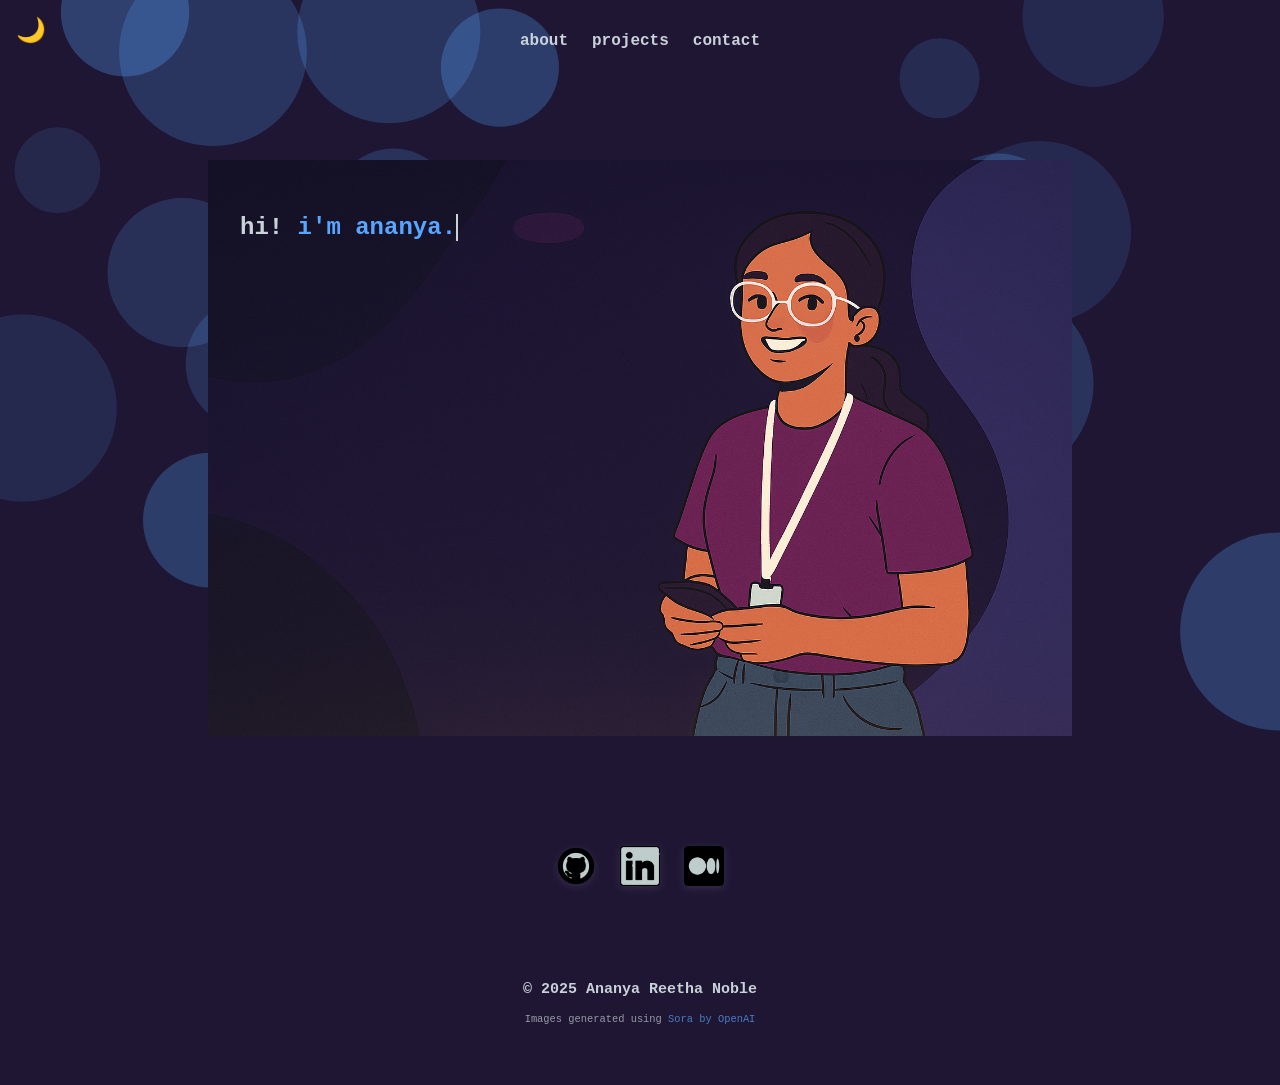
==== commit f1f1bd28: "Nav bar <> Social bar + Increased typing speed." ====
--- a/index.html
+++ b/index.html
@@ -11,20 +11,22 @@
   <div class="page-wrapper">
     <main>
       <canvas id="blobs-canvas"></canvas>
+      
+      <nav class="nav-icons">
+        <a href="pages/about.html">about</a>
+        <a href="pages/projects.html">projects</a>
+        <a href="pages/contact.html">contact</a>
+      </nav>
+      
+      <section id="hero" class="section">
+          <h1 class="typewriter">hi! <span class="highlight">i'm ananya.</span></h1>
+      </section>
+
       <div class="socials">
         <a href="https://github.com/ananyarn" target="_blank"><img src="images/github.png" alt="GitHub Logo" id="logo"></a>
         <a href="https://in.linkedin.com/in/ananya298" target="_blank"><img src="images/linkedin.png" alt="LinkedIn Logo" id="logo"></a>
         <a href="https://arn2908.medium.com/" target="_blank"><img src="images/medium.png" alt="Medium Logo" id="logo"></a>
       </div>
-      <section id="hero" class="section">
-          <h1 class="typewriter">hi! <span class="highlight">i'm ananya.</span></h1>
-      </section>
-
-      <nav class="nav-icons">
-        <a href="pages/about.html">about</a>
-        <a href="pages/projects.html">projects</a>
-        <a href="pages/contact.html">contact</a>
-      </nav>
 
       <footer>
         <p>&copy; 2025 Ananya Reetha Noble</p>
--- a/styles.css
+++ b/styles.css
@@ -137,7 +137,7 @@
   white-space: nowrap;
   border-right: 2px solid var(--text);
   width: 0;
-  animation: typing 3s steps(20, end) forwards, blink 0.6s step-end infinite;
+  animation: typing 1.25s steps(20, end) forwards, blink 0.6s step-end infinite;
 }
 
 @keyframes typing {
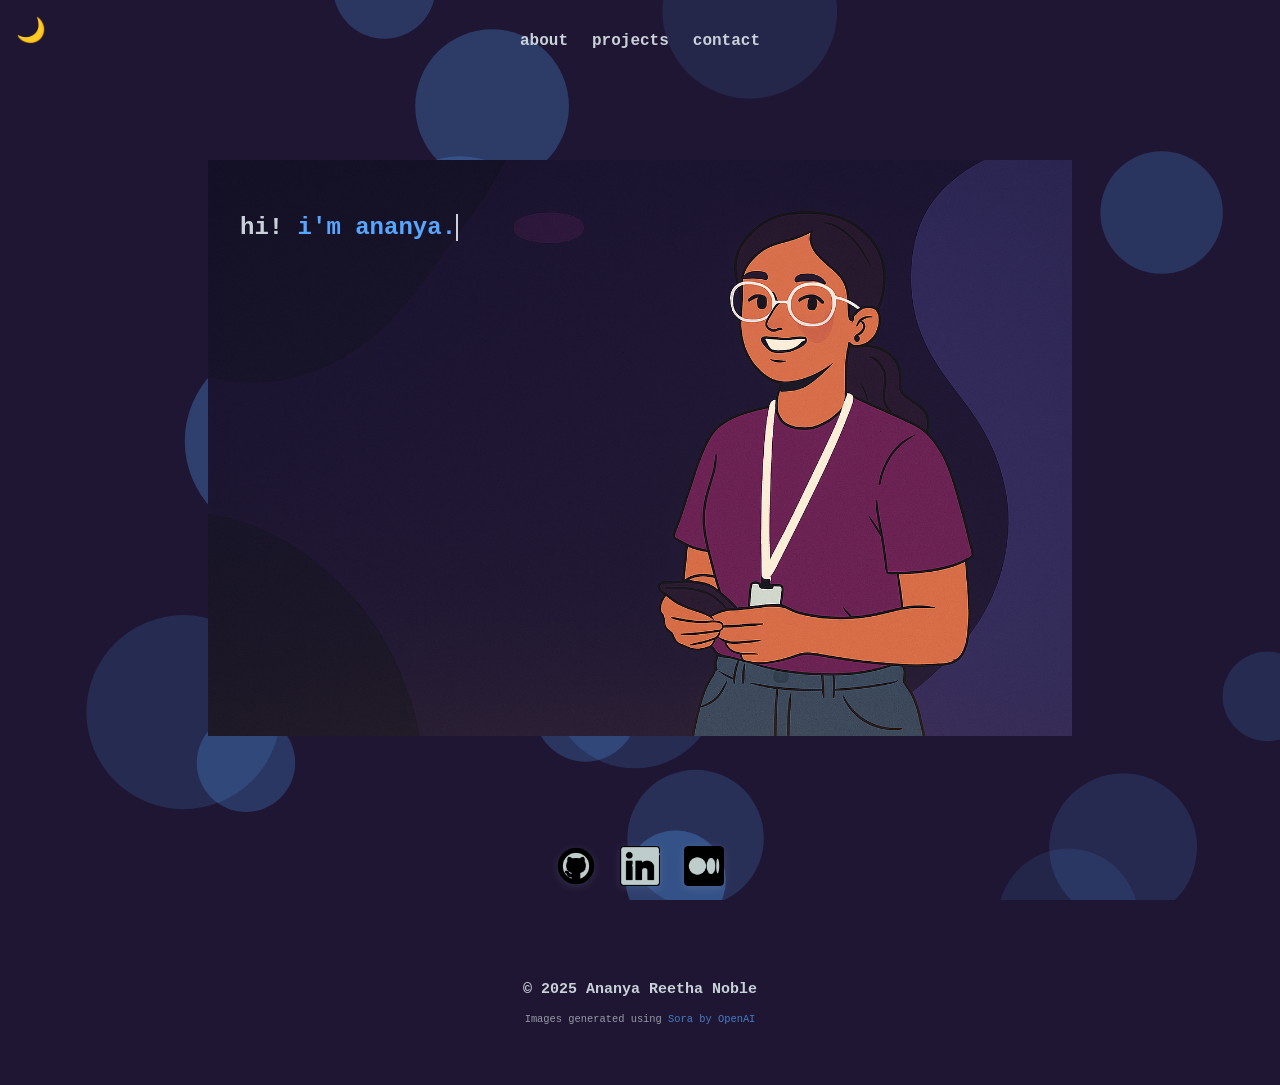
==== commit ca350ba0: "Added Icon to <head>" ====
--- a/index.html
+++ b/index.html
@@ -5,6 +5,7 @@
   <meta name="viewport" content="width=device-width, initial-scale=1.0" />
   <title>Ananya Reetha Noble</title>
   <link rel="stylesheet" href="styles.css" />
+  <link rel="icon" href="images/icon.png" type="image/x-icon">
 </head>
 <body>
   <div id="theme-toggle">🌞</div>
--- a/styles.css
+++ b/styles.css
@@ -384,4 +384,28 @@
 }
 #projects a:last-child {
   margin-right: 0; /* Prevent extra space after last link */
-}+}
+
+
+.resume-link {
+  margin-top: 2rem;
+  text-align: center;
+}
+
+.resume-button {
+  display: inline-block;
+  padding: 0.75rem 1.5rem;
+  background-color: var(--highlight);
+  color: white;
+  border: none;
+  border-radius: 0.5rem;
+  font-weight: bold;
+  text-decoration: none;
+  transition: background-color 0.3s ease, transform 0.2s ease;
+  font-size: 1rem;
+}
+
+.resume-button:hover {
+  background-color: #622c4f;
+  transform: scale(1.03);
+}
